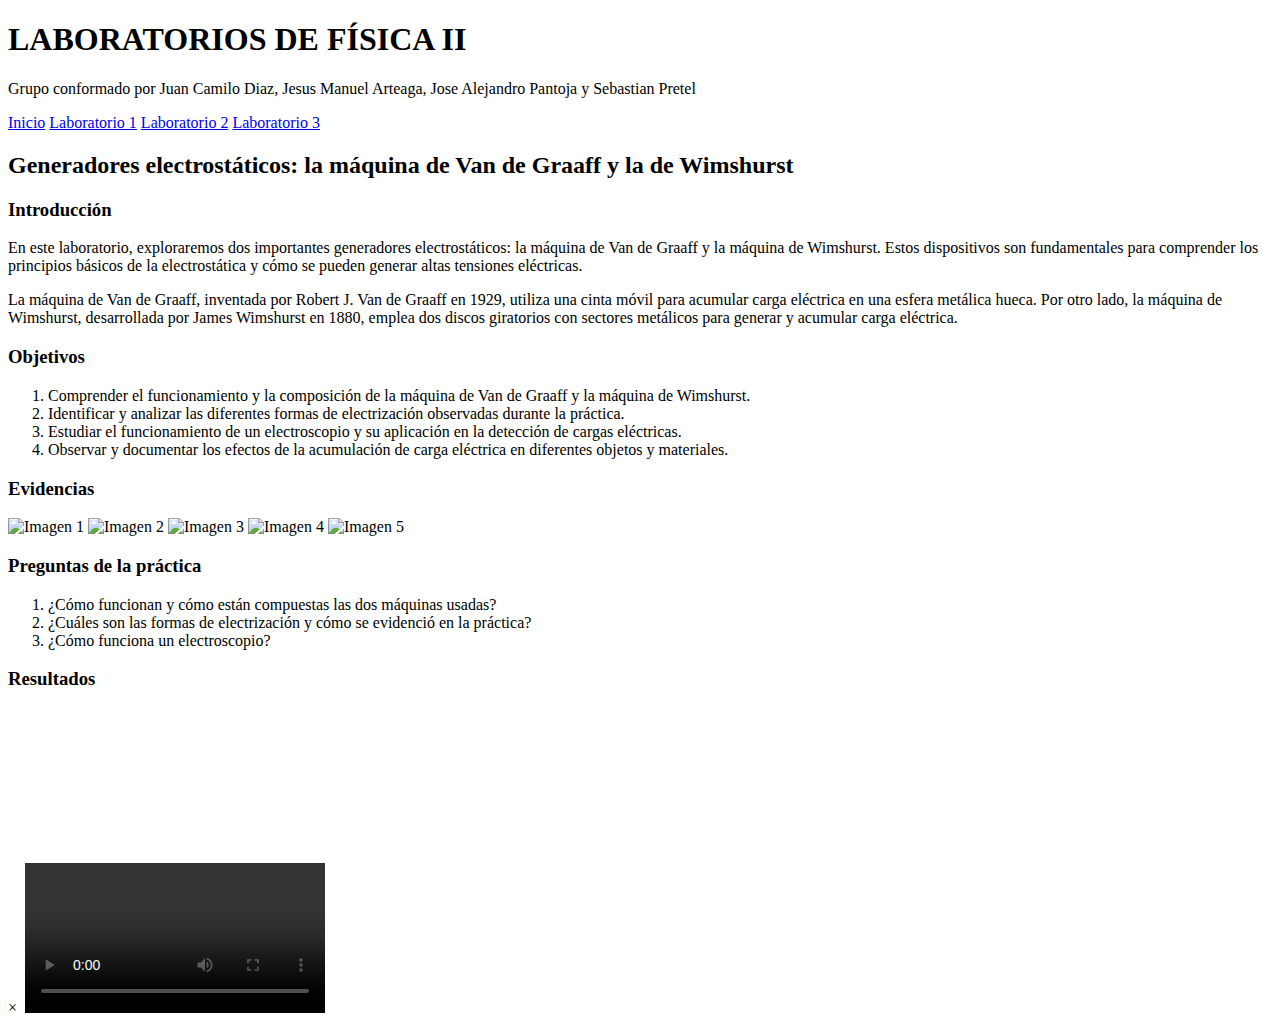
==== lab1.html @ 963195eb "Add files via upload" ====
<!DOCTYPE html>
<html lang="es">
<head>
    <meta charset="UTF-8">
    <meta name="viewport" content="width=device-width, initial-scale=1.0">
    <title>Laboratorio 1 - LABORATORIOS DE FÍSICA II</title>
    <link rel="stylesheet" href="css/style.css">
    <link rel="stylesheet" href="css/animations.css">
</head>
<body>
    <header>
        <h1 class="animate-title">LABORATORIOS DE FÍSICA II</h1>
        <p class="animate-subtitle">Grupo conformado por Juan Camilo Diaz, Jesus Manuel Arteaga, Jose Alejandro Pantoja y Sebastian Pretel</p>
    </header>
    <nav>
        <a href="index.html">Inicio</a>
        <a href="lab1.html" class="active">Laboratorio 1</a>
        <a href="lab2.html">Laboratorio 2</a>
        <a href="lab3.html">Laboratorio 3</a>
    </nav>
    <main>
        <section>
            <h2>Generadores electrostáticos: la máquina de Van de Graaff y la de Wimshurst</h2>
            
            <h3>Introducción</h3>
            <p>En este laboratorio, exploraremos dos importantes generadores electrostáticos: la máquina de Van de Graaff y la máquina de Wimshurst. Estos dispositivos son fundamentales para comprender los principios básicos de la electrostática y cómo se pueden generar altas tensiones eléctricas.</p>
            <p>La máquina de Van de Graaff, inventada por Robert J. Van de Graaff en 1929, utiliza una cinta móvil para acumular carga eléctrica en una esfera metálica hueca. Por otro lado, la máquina de Wimshurst, desarrollada por James Wimshurst en 1880, emplea dos discos giratorios con sectores metálicos para generar y acumular carga eléctrica.</p>
            
            <h3>Objetivos</h3>
            <ol>
                <li>Comprender el funcionamiento y la composición de la máquina de Van de Graaff y la máquina de Wimshurst.</li>
                <li>Identificar y analizar las diferentes formas de electrización observadas durante la práctica.</li>
                <li>Estudiar el funcionamiento de un electroscopio y su aplicación en la detección de cargas eléctricas.</li>
                <li>Observar y documentar los efectos de la acumulación de carga eléctrica en diferentes objetos y materiales.</li>
            </ol>

            <h3>Evidencias</h3>
            <div class="image-gallery">
                <img src="evidencias/LAB1/1.jpg" alt="Imagen 1" class="zoomable">
                <img src="evidencias/LAB1/2.jpg" alt="Imagen 2" class="zoomable">
                <img src="evidencias/LAB1/3.jpg" alt="Imagen 3" class="zoomable">
                <img src="evidencias/LAB1/4.jpg" alt="Imagen 4" class="zoomable">
                <img src="evidencias/LAB1/5.jpg" alt="Imagen 5" class="zoomable">
            </div>
            
            <h3>Preguntas de la práctica</h3>
            <ol>
                <li>¿Cómo funcionan y cómo están compuestas las dos máquinas usadas?</li>
                <li>¿Cuáles son las formas de electrización y cómo se evidenció en la práctica?</li>
                <li>¿Cómo funciona un electroscopio?</li>
            </ol>
            
            <h3>Resultados</h3>
            <iframe src="https://www.youtube.com/embed/N-y0kt7g6to" frameborder="0" allowfullscreen></iframe>
        </section>
    </main>

    <!-- Modal for Zoom -->
    <div id="zoom-modal" class="modal">
        <span class="close">&times;</span>
        <img class="modal-content" id="zoomed-image">
        <video class="modal-content" id="zoomed-video" controls></video>
    </div>

    <script src="js/main.js"></script>
    <script src="js/zoom.js"></script>
</body>
</html>
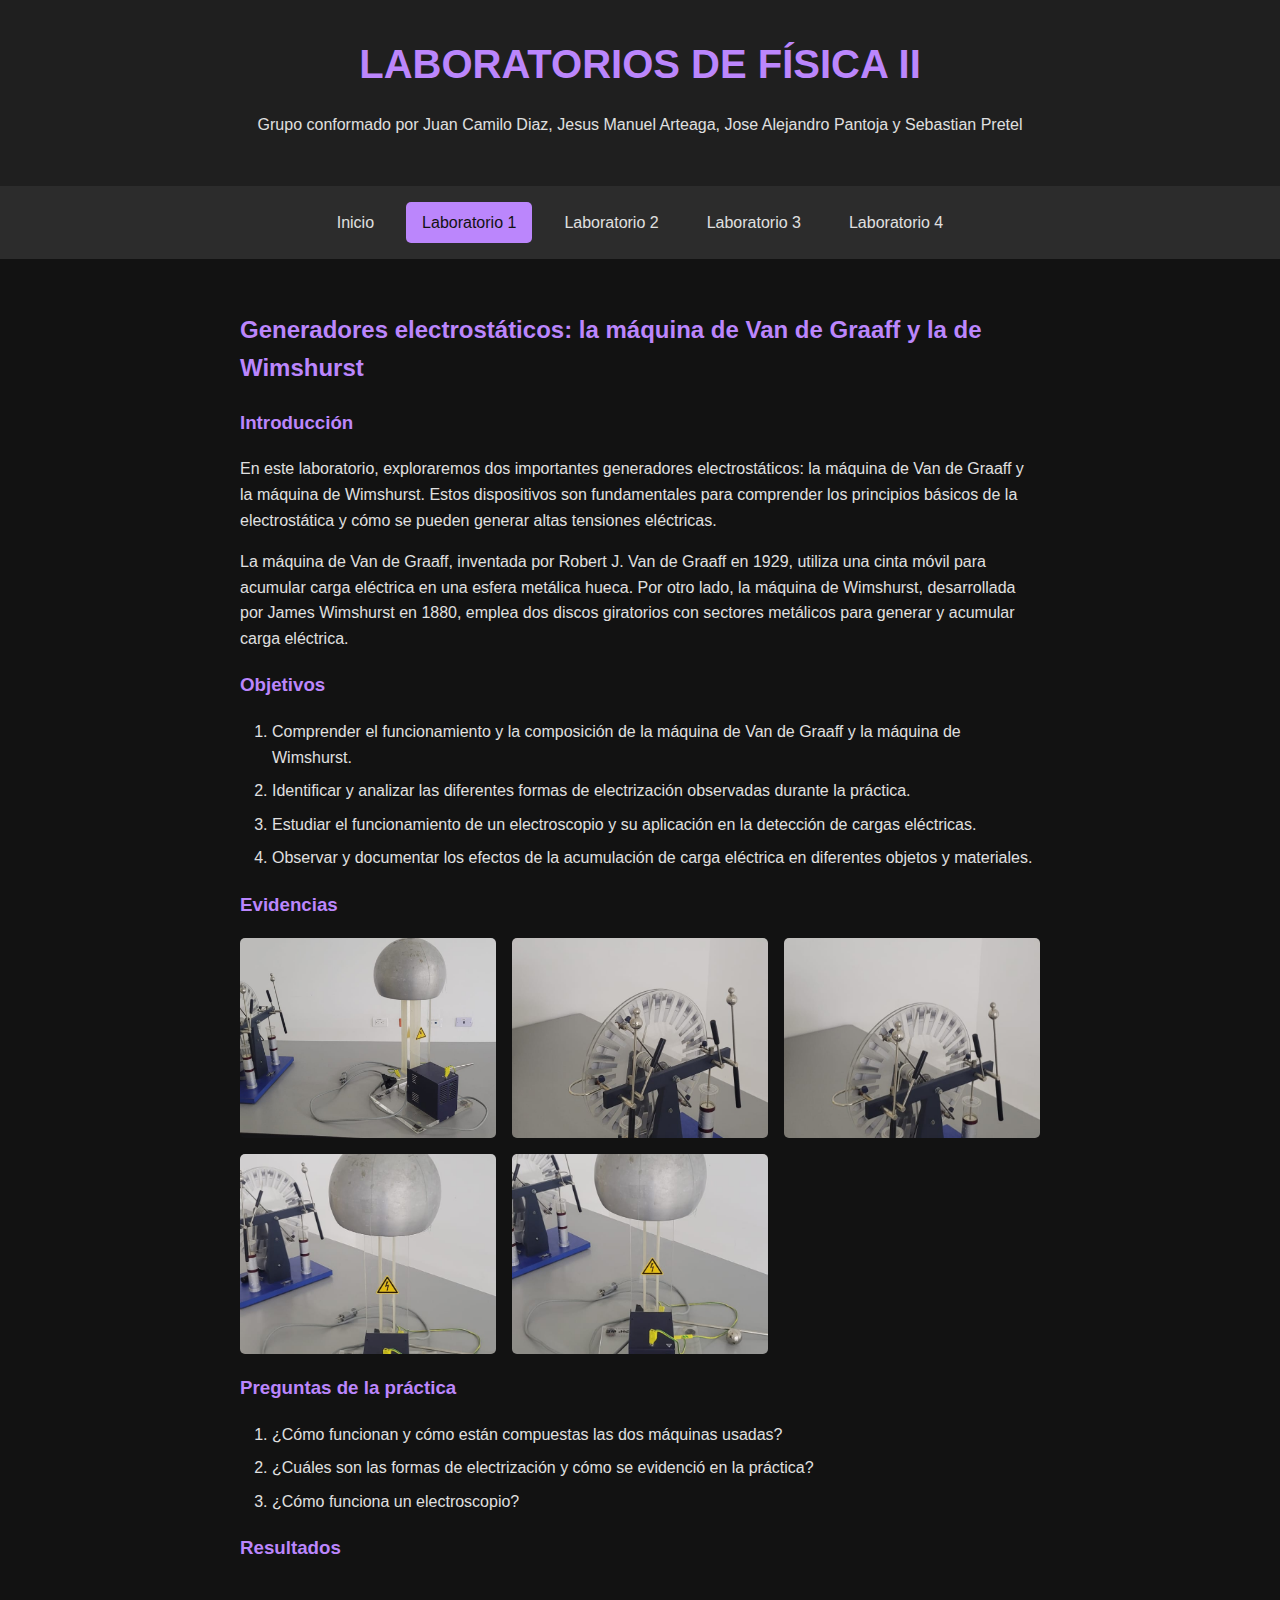
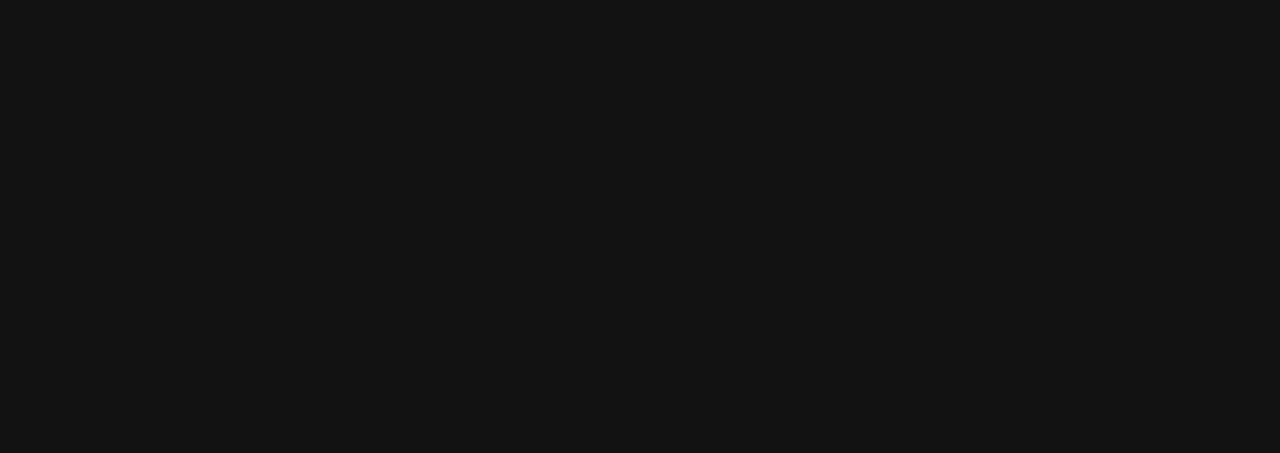
==== commit 810f33bf: "Update lab1.html" ====
--- a/lab1.html
+++ b/lab1.html
@@ -17,6 +17,7 @@
         <a href="lab1.html" class="active">Laboratorio 1</a>
         <a href="lab2.html">Laboratorio 2</a>
         <a href="lab3.html">Laboratorio 3</a>
+        <a href="lab4.html">Laboratorio 4</a>
     </nav>
     <main>
         <section>
@@ -65,4 +66,4 @@
     <script src="js/main.js"></script>
     <script src="js/zoom.js"></script>
 </body>
-</html>+</html>
--- a/css/style.css
+++ b/css/style.css
@@ -0,0 +1,120 @@
+:root {
+    --bg-color: #121212;
+    --text-color: #e0e0e0;
+    --accent-color: #bb86fc;
+    --header-bg: #1f1f1f;
+    --nav-bg: #2c2c2c;
+}
+
+body {
+    font-family: 'Arial', sans-serif;
+    background-color: var(--bg-color);
+    color: var(--text-color);
+    margin: 0;
+    padding: 0;
+    line-height: 1.6;
+}
+
+header {
+    background-color: var(--header-bg);
+    padding: 2rem;
+    text-align: center;
+}
+
+h1 {
+    margin: 0;
+    font-size: 2.5rem;
+    color: var(--accent-color);
+}
+
+nav {
+    background-color: var(--nav-bg);
+    padding: 1rem;
+    display: flex;
+    justify-content: center;
+}
+
+nav a {
+    color: var(--text-color);
+    text-decoration: none;
+    padding: 0.5rem 1rem;
+    margin: 0 0.5rem;
+    border-radius: 5px;
+    transition: background-color 0.3s ease;
+}
+
+nav a:hover, nav a.active {
+    background-color: var(--accent-color);
+    color: var(--bg-color);
+}
+
+main {
+    padding: 2rem;
+    max-width: 800px;
+    margin: 0 auto;
+}
+
+h2, h3 {
+    color: var(--accent-color);
+}
+
+.image-gallery, .video-gallery {
+    display: grid;
+    grid-template-columns: repeat(auto-fit, minmax(200px, 1fr));
+    gap: 1rem;
+    margin: 1rem 0;
+}
+
+.image-gallery img, .video-gallery video {
+    width: 100%;
+    height: 200px;
+    object-fit: cover;
+    border-radius: 5px;
+    transition: transform 0.3s ease;
+}
+
+.image-gallery img:hover, .video-gallery video:hover {
+    transform: scale(1.05);
+}
+
+iframe {
+    width: 100%;
+    height: 400px;
+    border: none;
+    border-radius: 5px;
+    margin: 1rem 0;
+}
+
+ul, ol {
+    padding-left: 2rem;
+}
+
+li {
+    margin-bottom: 0.5rem;
+}
+.modal {
+    display: none; /* Hidden by default */
+    position: fixed; /* Stay in place */
+    z-index: 1000; /* Sit on top */
+    left: 0;
+    top: 0;
+    width: 100%; /* Full width */
+    height: 100%; /* Full height */
+    overflow: auto; /* Enable scroll if needed */
+    background-color: rgba(0,0,0,0.9); /* Black w/ opacity */
+}
+
+.modal-content {
+    margin: auto;
+    display: block;
+    width: auto;
+    max-width: 90%;
+}
+
+.close {
+    position: absolute;
+    top: 15px;
+    right: 35px;
+    color: #fff;
+    font-size: 40px;
+}--- a/css/animations.css
+++ b/css/animations.css
@@ -0,0 +1,23 @@
+@keyframes fadeIn {
+    from { opacity: 0; }
+    to { opacity: 1; }
+}
+
+@keyframes slideIn {
+    from { transform: translateY(-50px); opacity: 0; }
+    to { transform: translateY(0); opacity: 1; }
+}
+
+.animate-title {
+    animation: fadeIn 1s ease-out, slideIn 1s ease-out;
+}
+
+.animate-subtitle {
+    animation: fadeIn 1s ease-out 0.5s, slideIn 1s ease-out 0.5s;
+    animation-fill-mode: both;
+}
+
+.animate-content {
+    animation: fadeIn 1s ease-out 1s;
+    animation-fill-mode: both;
+}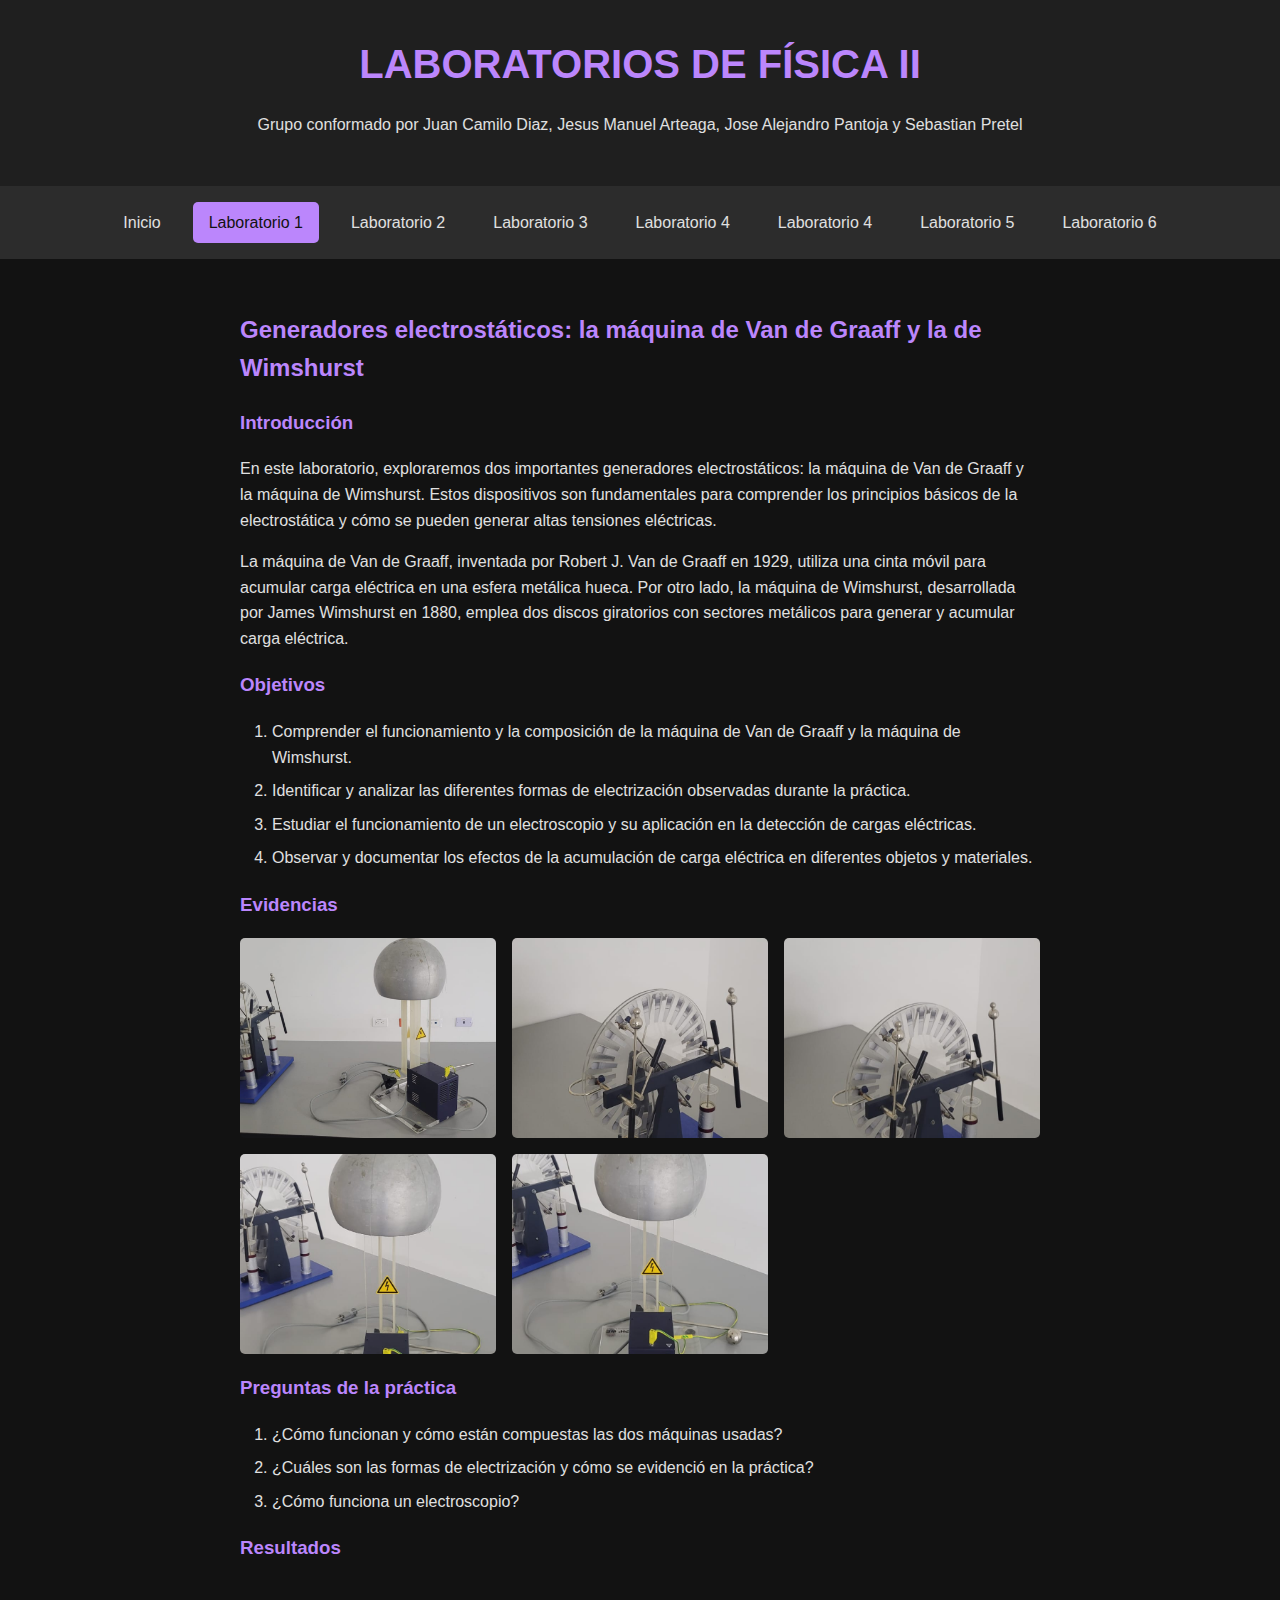
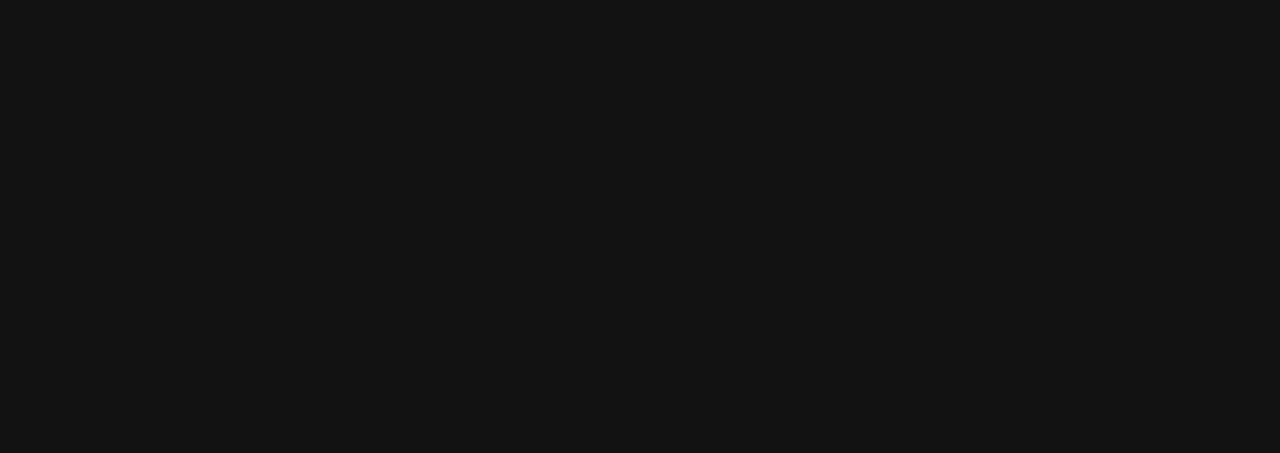
==== commit 2e428249: "Update lab1.html" ====
--- a/lab1.html
+++ b/lab1.html
@@ -18,6 +18,9 @@
         <a href="lab2.html">Laboratorio 2</a>
         <a href="lab3.html">Laboratorio 3</a>
         <a href="lab4.html">Laboratorio 4</a>
+        <a href="lab4.html">Laboratorio 4</a>
+        <a href="lab5.html">Laboratorio 5</a>
+        <a href="lab5.html">Laboratorio 6</a>
     </nav>
     <main>
         <section>
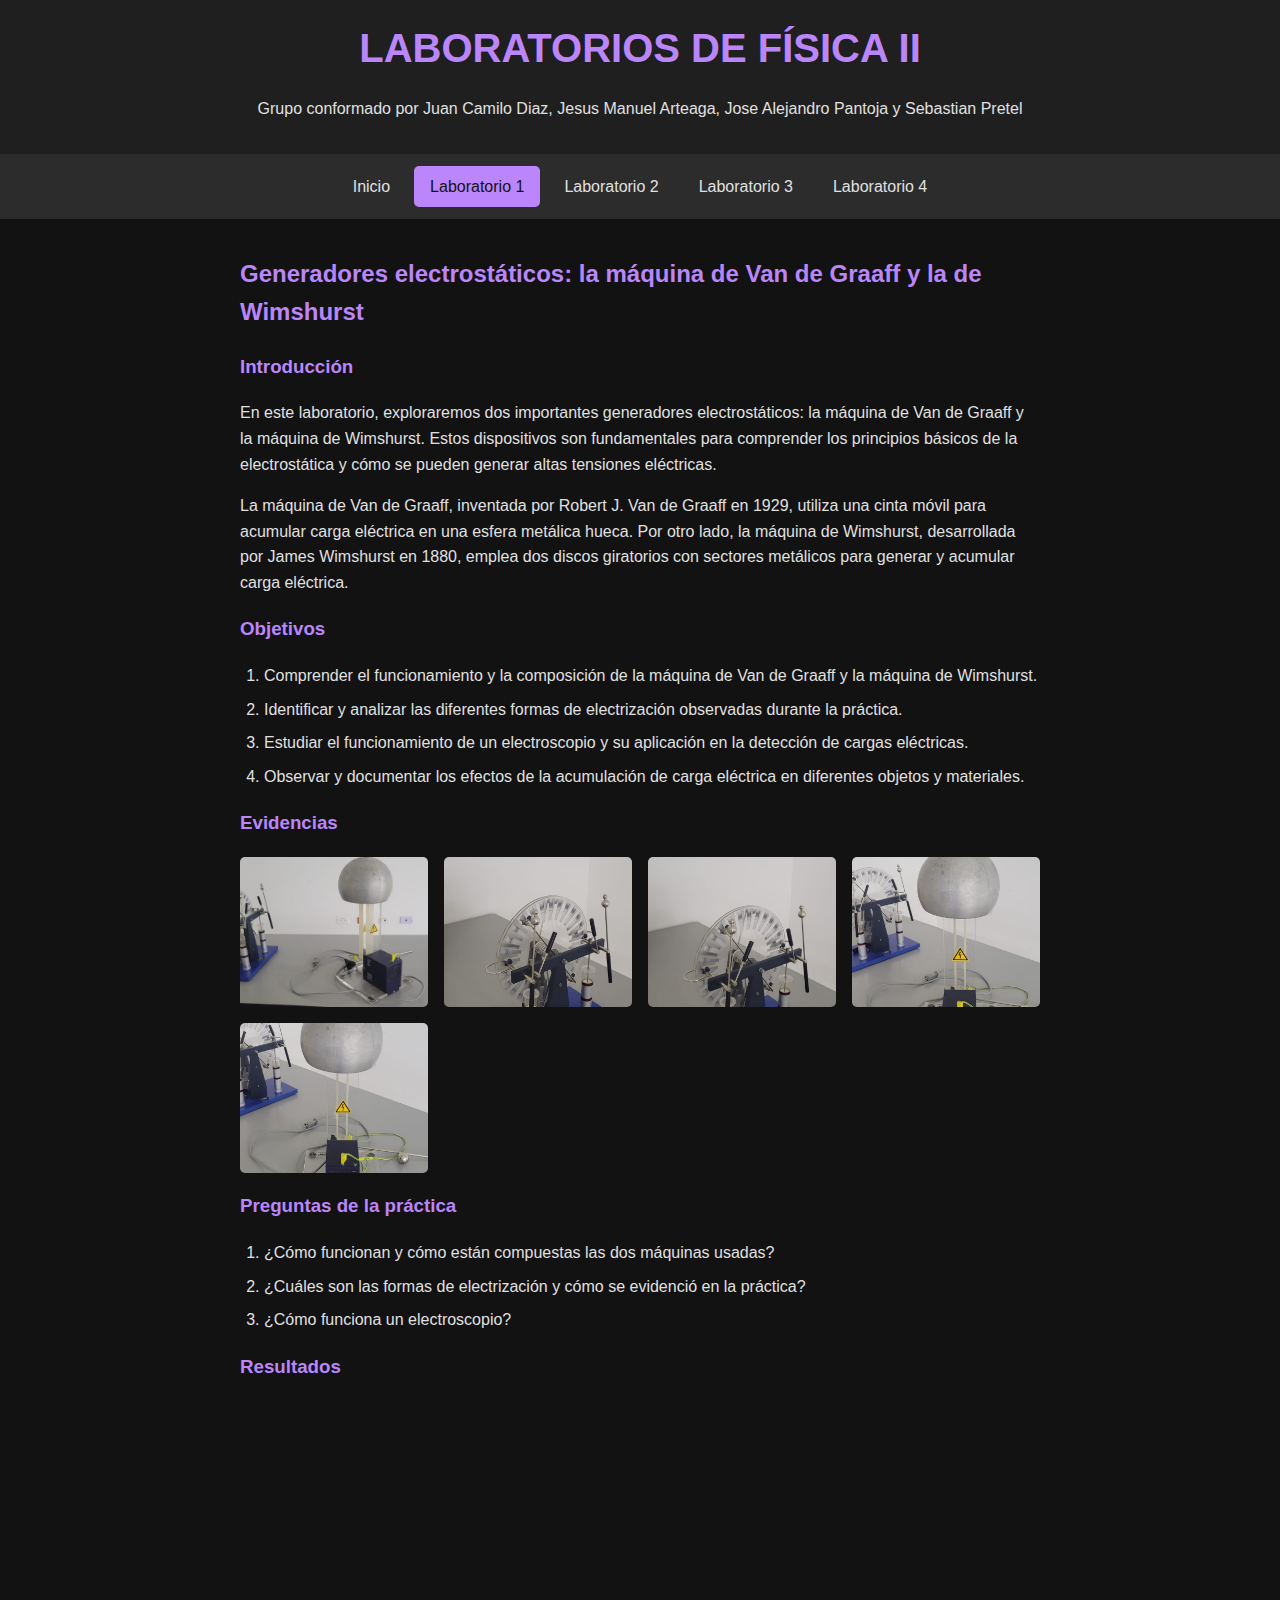
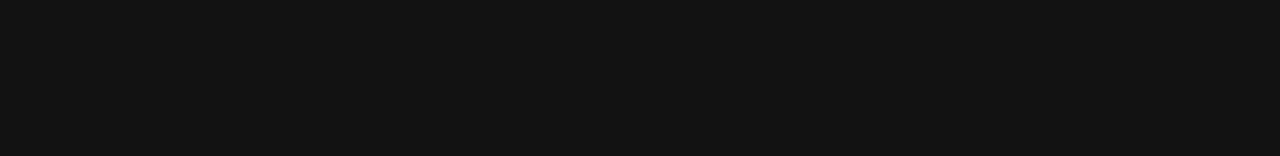
==== commit a1746a80: "ACTUALIZACION [MENU DE HAMBURGUESA]" ====
--- a/lab1.html
+++ b/lab1.html
@@ -18,10 +18,11 @@
         <a href="lab2.html">Laboratorio 2</a>
         <a href="lab3.html">Laboratorio 3</a>
         <a href="lab4.html">Laboratorio 4</a>
-        <a href="lab4.html">Laboratorio 4</a>
-        <a href="lab5.html">Laboratorio 5</a>
-        <a href="lab5.html">Laboratorio 6</a>
     </nav>
+
+    <!-- Botón de menú hamburguesa -->
+    <button id="menu-toggle" aria-label="Toggle menu">☰</button>
+
     <main>
         <section>
             <h2>Generadores electrostáticos: la máquina de Van de Graaff y la de Wimshurst</h2>
@@ -69,4 +70,4 @@
     <script src="js/main.js"></script>
     <script src="js/zoom.js"></script>
 </body>
-</html>
+</html>--- a/css/style.css
+++ b/css/style.css
@@ -17,7 +17,7 @@
 
 header {
     background-color: var(--header-bg);
-    padding: 2rem;
+    padding: 1rem;
     text-align: center;
 }
 
@@ -29,16 +29,17 @@
 
 nav {
     background-color: var(--nav-bg);
-    padding: 1rem;
+    padding: 0.5rem;
     display: flex;
     justify-content: center;
+    flex-wrap: wrap;
 }
 
 nav a {
     color: var(--text-color);
     text-decoration: none;
     padding: 0.5rem 1rem;
-    margin: 0 0.5rem;
+    margin: 0.25rem;
     border-radius: 5px;
     transition: background-color 0.3s ease;
 }
@@ -49,7 +50,7 @@
 }
 
 main {
-    padding: 2rem;
+    padding: 1rem;
     max-width: 800px;
     margin: 0 auto;
 }
@@ -60,14 +61,14 @@
 
 .image-gallery, .video-gallery {
     display: grid;
-    grid-template-columns: repeat(auto-fit, minmax(200px, 1fr));
+    grid-template-columns: repeat(auto-fit, minmax(150px, 1fr));
     gap: 1rem;
     margin: 1rem 0;
 }
 
 .image-gallery img, .video-gallery video {
     width: 100%;
-    height: 200px;
+    height: 150px;
     object-fit: cover;
     border-radius: 5px;
     transition: transform 0.3s ease;
@@ -79,29 +80,30 @@
 
 iframe {
     width: 100%;
-    height: 400px;
+    height: 300px;
     border: none;
     border-radius: 5px;
     margin: 1rem 0;
 }
 
 ul, ol {
-    padding-left: 2rem;
+    padding-left: 1.5rem;
 }
 
 li {
     margin-bottom: 0.5rem;
 }
+
 .modal {
-    display: none; /* Hidden by default */
-    position: fixed; /* Stay in place */
-    z-index: 1000; /* Sit on top */
+    display: none;
+    position: fixed;
+    z-index: 1000;
     left: 0;
     top: 0;
-    width: 100%; /* Full width */
-    height: 100%; /* Full height */
-    overflow: auto; /* Enable scroll if needed */
-    background-color: rgba(0,0,0,0.9); /* Black w/ opacity */
+    width: 100%;
+    height: 100%;
+    overflow: auto;
+    background-color: rgba(0,0,0,0.9);
 }
 
 .modal-content {
@@ -109,6 +111,7 @@
     display: block;
     width: auto;
     max-width: 90%;
+    max-height: 90vh;
 }
 
 .close {
@@ -117,4 +120,63 @@
     right: 35px;
     color: #fff;
     font-size: 40px;
+    cursor: pointer;
+}
+
+#menu-toggle {
+    display: none;
+    background: none;
+    border: none;
+    font-size: 30px;
+    cursor: pointer;
+    color: var(--text-color);
+}
+
+@media screen and (max-width: 600px) {
+    h1 {
+        font-size: 1.8rem;
+    }
+
+    header p {
+        font-size: 0.9rem;
+    }
+
+    #menu-toggle {
+        display: block;
+        position: absolute;
+        top: 1rem;
+        right: 1rem;
+    }
+
+    nav {
+        display: none;
+        flex-direction: column;
+        align-items: center;
+    }
+
+    nav.show {
+        display: flex;
+    }
+
+    nav a {
+        width: 100%;
+        text-align: center;
+        margin: 0.25rem 0;
+    }
+
+    main {
+        padding: 1rem;
+    }
+
+    .image-gallery, .video-gallery {
+        grid-template-columns: repeat(auto-fit, minmax(120px, 1fr));
+    }
+
+    .image-gallery img, .video-gallery video {
+        height: 120px;
+    }
+
+    iframe {
+        height: 200px;
+    }
 }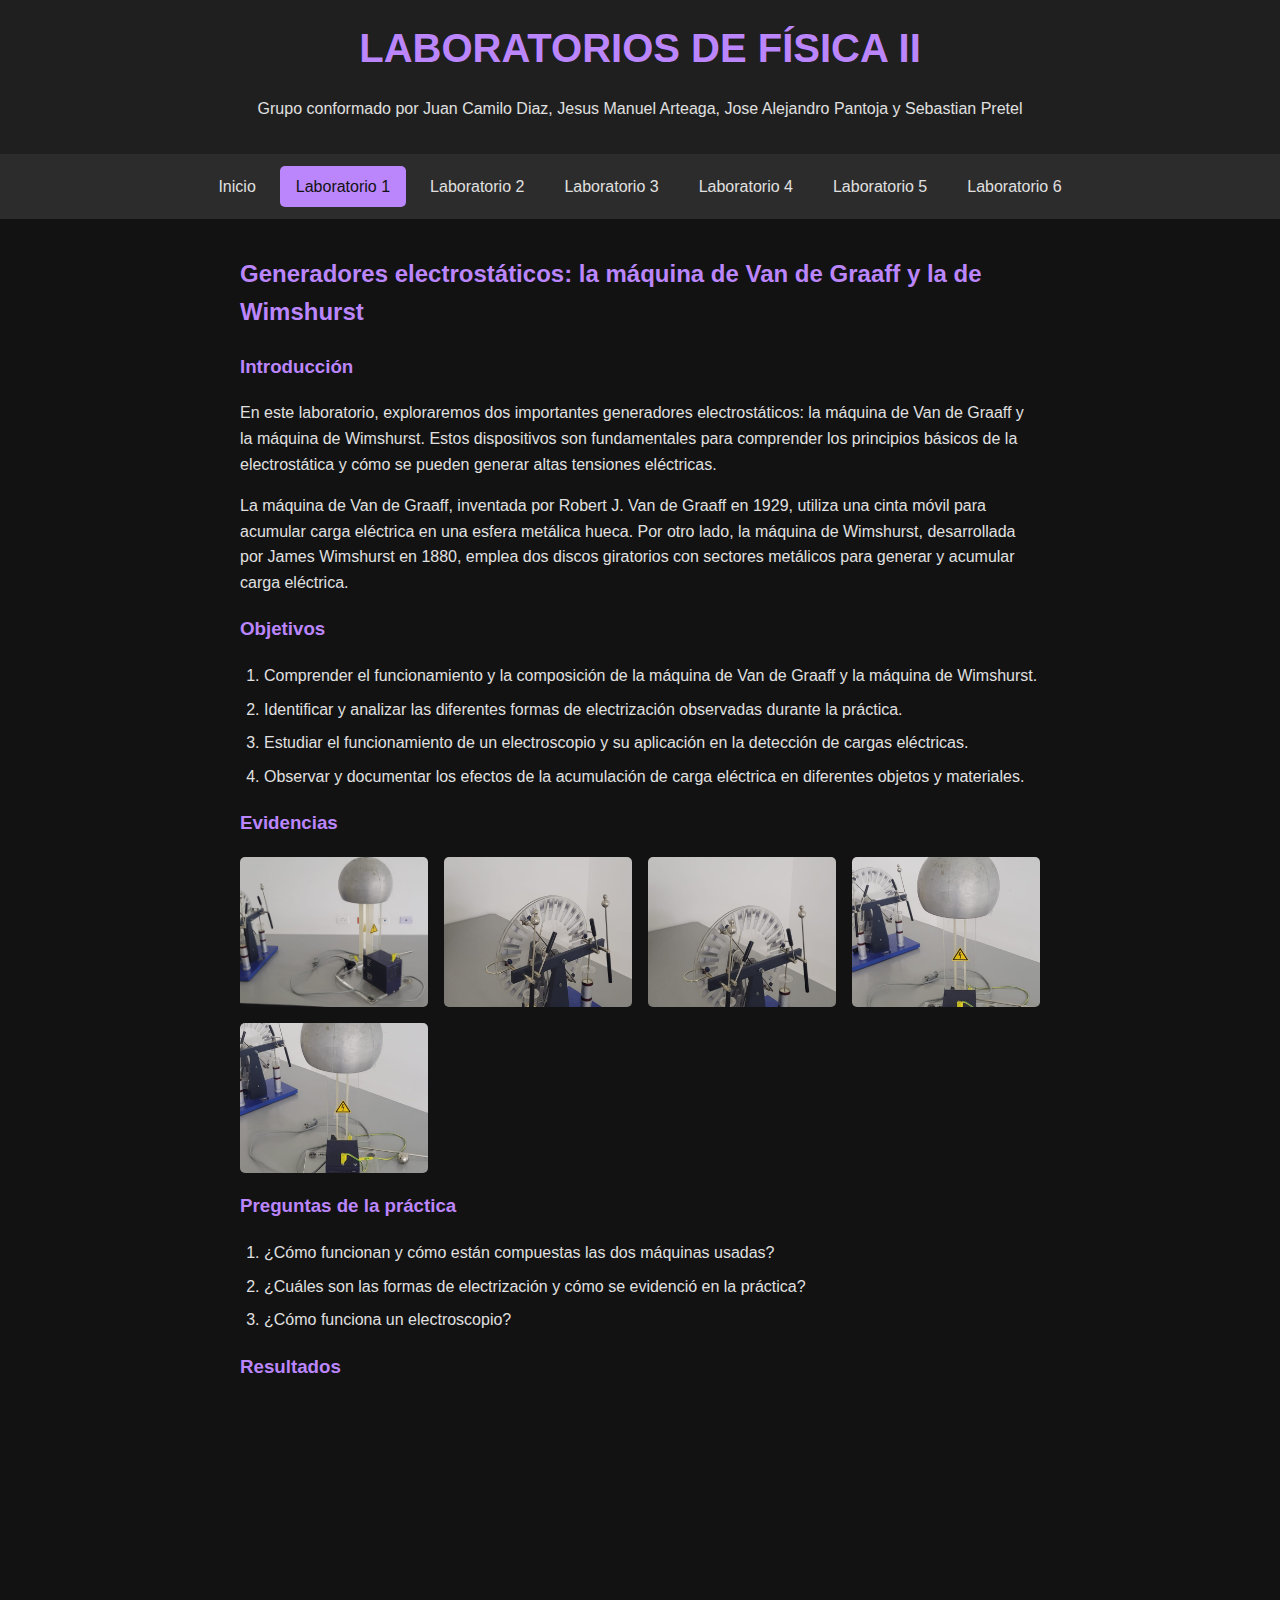
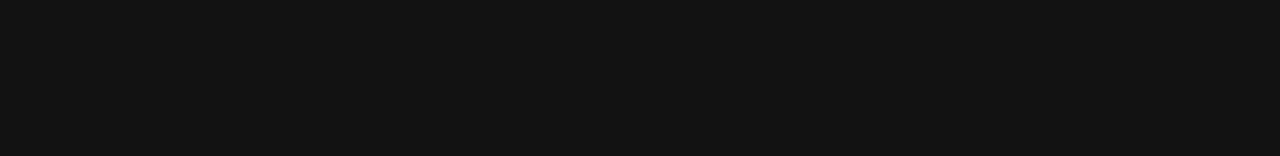
==== commit 2d7a083b: "Ahora si wpp" ====
--- a/lab1.html
+++ b/lab1.html
@@ -12,16 +12,19 @@
         <h1 class="animate-title">LABORATORIOS DE FÍSICA II</h1>
         <p class="animate-subtitle">Grupo conformado por Juan Camilo Diaz, Jesus Manuel Arteaga, Jose Alejandro Pantoja y Sebastian Pretel</p>
     </header>
+
+ <!-- Botón de menú hamburguesa -->
+    <button id="menu-toggle" aria-label="Toggle menu">☰</button>
+
     <nav>
         <a href="index.html">Inicio</a>
         <a href="lab1.html" class="active">Laboratorio 1</a>
         <a href="lab2.html">Laboratorio 2</a>
         <a href="lab3.html">Laboratorio 3</a>
         <a href="lab4.html">Laboratorio 4</a>
+        <a href="lab5.html">Laboratorio 5</a>
+        <a href="lab6.html">Laboratorio 6</a>
     </nav>
-
-    <!-- Botón de menú hamburguesa -->
-    <button id="menu-toggle" aria-label="Toggle menu">☰</button>
 
     <main>
         <section>
--- a/css/style.css
+++ b/css/style.css
@@ -19,6 +19,7 @@
     background-color: var(--header-bg);
     padding: 1rem;
     text-align: center;
+    position: relative;
 }
 
 h1 {
@@ -128,13 +129,17 @@
     background: none;
     border: none;
     font-size: 30px;
+    color: var(--text-color);
+    position: absolute;
+    top: 10px;
+    right: 10px;
     cursor: pointer;
-    color: var(--text-color);
 }
 
 @media screen and (max-width: 600px) {
     h1 {
         font-size: 1.8rem;
+        margin-right: 50px; /* Espacio para el botón de menú */
     }
 
     header p {
@@ -143,9 +148,6 @@
 
     #menu-toggle {
         display: block;
-        position: absolute;
-        top: 1rem;
-        right: 1rem;
     }
 
     nav {
@@ -179,4 +181,15 @@
     iframe {
         height: 200px;
     }
+}
+
+/* Ajustes adicionales para pantallas muy pequeñas */
+@media screen and (max-width: 400px) {
+    h1 {
+        font-size: 1.5rem;
+    }
+
+    header p {
+        font-size: 0.8rem;
+    }
 }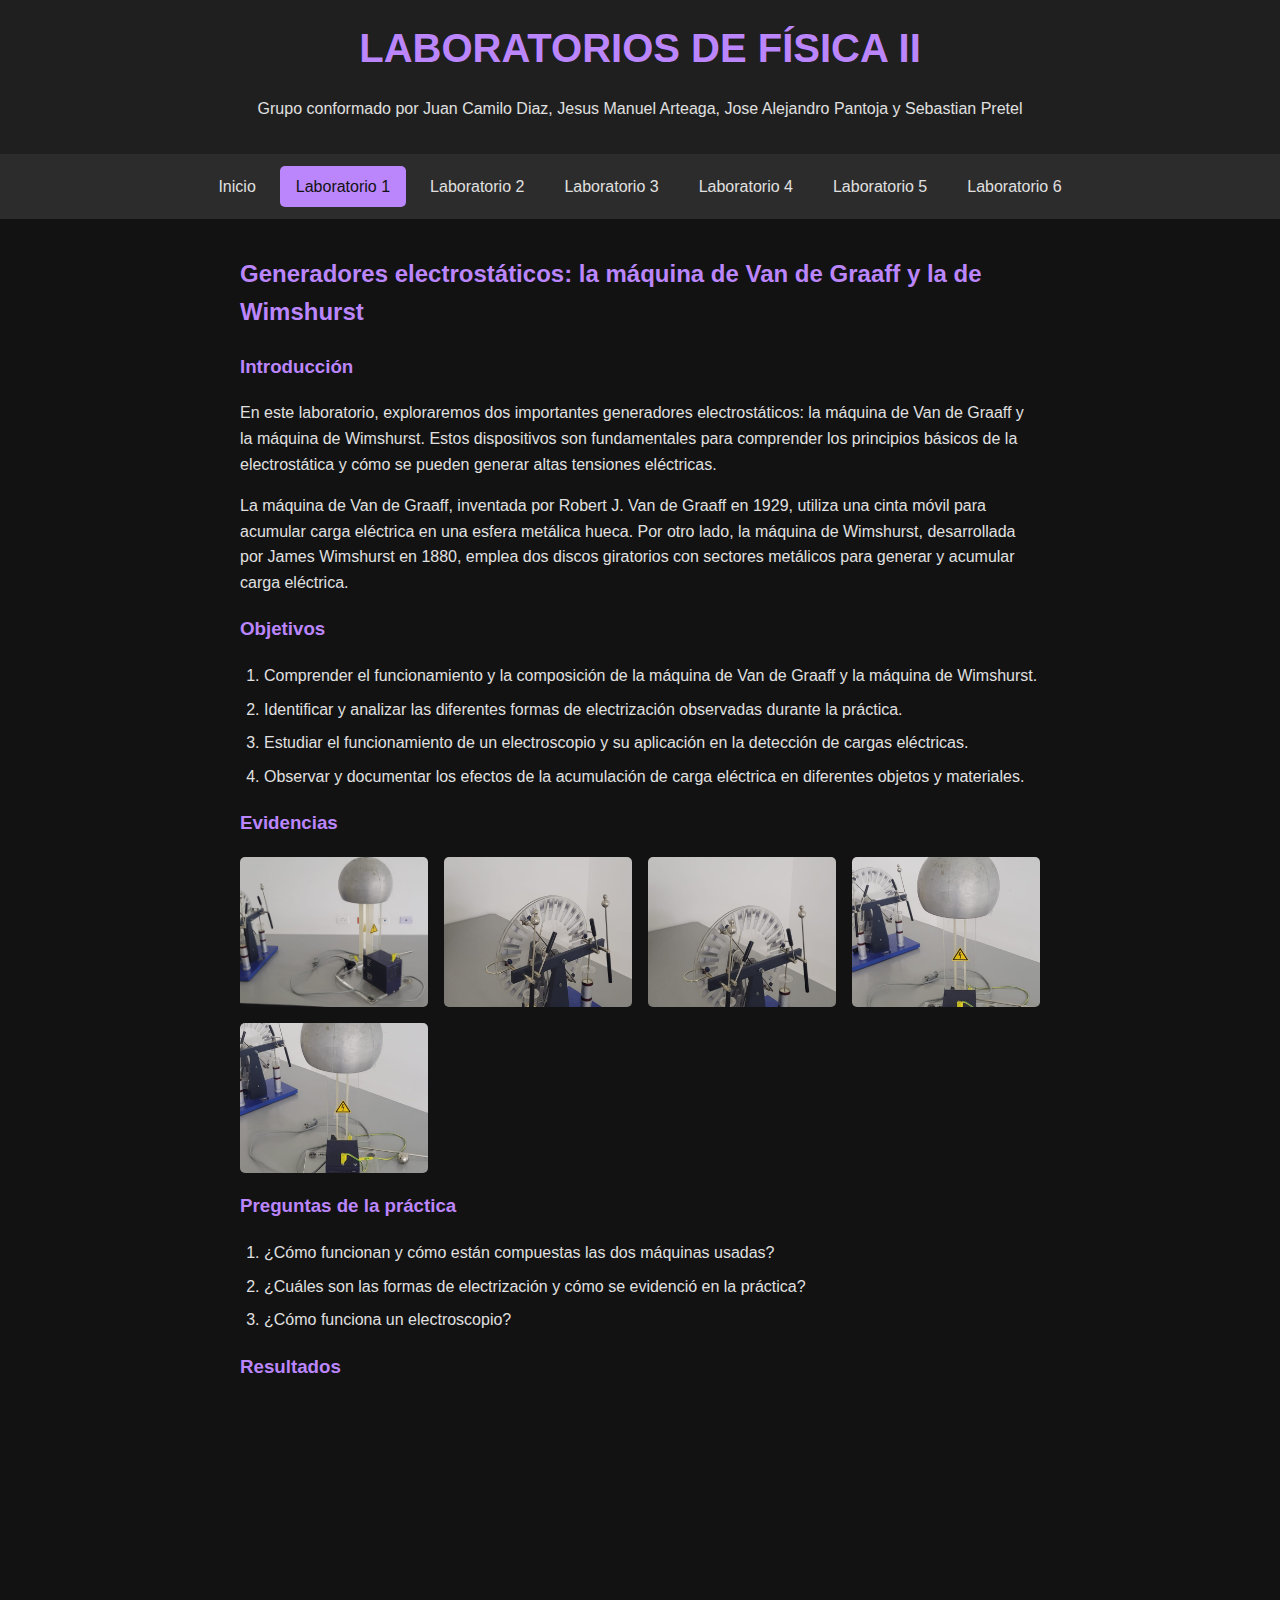
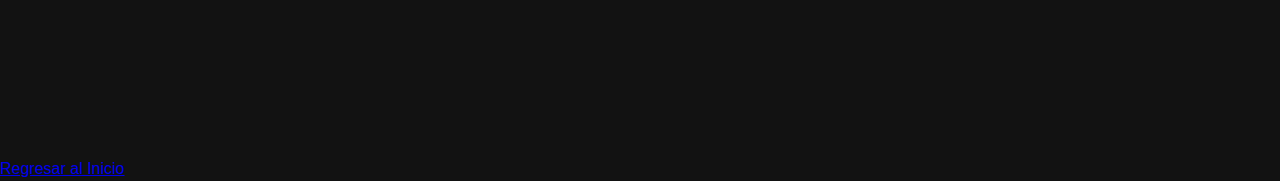
==== commit ed7b1d73: "Update" ====
--- a/lab1.html
+++ b/lab1.html
@@ -70,6 +70,11 @@
         <video class="modal-content" id="zoomed-video" controls></video>
     </div>
 
+     <div class="button-container">
+            <a href="index.html" class="return-button">Regresar al Inicio</a>
+        </div>
+    </main>
+
     <script src="js/main.js"></script>
     <script src="js/zoom.js"></script>
 </body>
--- a/css/style.css
+++ b/css/style.css
@@ -134,9 +134,10 @@
     top: 10px;
     right: 10px;
     cursor: pointer;
-}
-
-@media screen and (max-width: 600px) {
+    z-index: 1000;
+}
+
+@media screen and (max-width: 768px) {
     h1 {
         font-size: 1.8rem;
         margin-right: 50px; /* Espacio para el botón de menú */
@@ -153,7 +154,12 @@
     nav {
         display: none;
         flex-direction: column;
-        align-items: center;
+        position: absolute;
+        top: 60px;
+        left: 0;
+        right: 0;
+        background-color: var(--nav-bg);
+        z-index: 999;
     }
 
     nav.show {
@@ -163,7 +169,13 @@
     nav a {
         width: 100%;
         text-align: center;
-        margin: 0.25rem 0;
+        padding: 1rem;
+        margin: 0;
+        border-bottom: 1px solid rgba(255,255,255,0.1);
+    }
+
+    nav a:last-child {
+        border-bottom: none;
     }
 
     main {
@@ -192,4 +204,14 @@
     header p {
         font-size: 0.8rem;
     }
+}
+
+/* Animaciones */
+@keyframes fadeIn {
+    from { opacity: 0; }
+    to { opacity: 1; }
+}
+
+.animate-content {
+    animation: fadeIn 0.5s ease-in;
 }--- a/css/animations.css
+++ b/css/animations.css
@@ -1,3 +1,4 @@
+/* Animaciones básicas */
 @keyframes fadeIn {
     from { opacity: 0; }
     to { opacity: 1; }
@@ -8,16 +9,124 @@
     to { transform: translateY(0); opacity: 1; }
 }
 
-.animate-title {
-    animation: fadeIn 1s ease-out, slideIn 1s ease-out;
+/* Efecto de pulso */
+@keyframes pulse {
+    0%, 100% { 
+        box-shadow: 0 0 5px rgba(155, 89, 182, 0.5);
+        transform: scale(1);
+    }
+    50% { 
+        box-shadow: 0 0 20px rgba(155, 89, 182, 1);
+        transform: scale(1.05);
+    }
 }
 
+/* Efecto de carga eléctrica */
+@keyframes electricCharge {
+    0% { box-shadow: 0 0 5px rgba(155, 89, 182, 0.5); }
+    50% { box-shadow: 0 0 15px rgba(155, 89, 182, 0.8), 0 0 5px rgba(155, 89, 182, 0.5); }
+    100% { box-shadow: 0 0 5px rgba(155, 89, 182, 0.5); }
+}
+
+/* Efecto de escritura */
+@keyframes typing {
+    from { width: 0; }
+    to { width: 100%; }
+}
+
+@keyframes blink-caret {
+    50% { border-color: transparent; }
+}
+
+/* Animación de título */
+.animate-title {
+    animation: 
+        fadeIn 1s ease-out,
+        slideIn 1s ease-out;
+    display: inline-block;
+}
+
+/* Animación de subtítulo */
 .animate-subtitle {
-    animation: fadeIn 1s ease-out 0.5s, slideIn 1s ease-out 0.5s;
+    animation: 
+        fadeIn 1s ease-out 0.5s,
+        slideIn 1s ease-out 0.5s;
+    animation-fill-mode: both;
+    display: inline-block;
+}
+
+/* Animación de contenido */
+.animate-content {
+    animation: fadeIn 1s ease-out 1s;
     animation-fill-mode: both;
 }
 
-.animate-content {
-    animation: fadeIn 1s ease-out 1s;
-    animation-fill-mode: both;
+/* Efecto de escritura */
+.typing-effect {
+    display: inline-block;
+    overflow: hidden;
+    white-space: nowrap;
+    border-right: 2px solid var(--accent-color);
+    animation: 
+        typing 4s steps(30, end),
+        blink-caret 0.75s step-end infinite;
+}
+
+/* Elementos interactivos */
+.interactive-element {
+    transition: all 0.3s ease;
+}
+
+.interactive-element:hover {
+    animation: pulse 1.5s infinite;
+}
+
+/* Galería de imágenes */
+.image-gallery img {
+    transition: transform 0.3s ease, box-shadow 0.3s ease;
+}
+
+.image-gallery img:hover {
+    transform: scale(1.05);
+    animation: electricCharge 2s infinite;
+}
+
+/* Animación de flotación */
+@keyframes floatAnimation {
+    0%, 100% { transform: translateY(0); }
+    50% { transform: translateY(-10px); }
+}
+
+.float-element {
+    animation: floatAnimation 4s ease-in-out infinite;
+}
+
+/* Animación de rotación */
+@keyframes rotateAnimation {
+    from { transform: rotate(0deg); }
+    to { transform: rotate(360deg); }
+}
+
+.rotate-element {
+    animation: rotateAnimation 10s linear infinite;
+}
+
+/* Animación de ondulación */
+@keyframes waveAnimation {
+    0%, 100% { transform: translateX(0); }
+    50% { transform: translateX(10px); }
+}
+
+.wave-element {
+    animation: waveAnimation 3s ease-in-out infinite;
+}
+
+/* Animación de destello */
+@keyframes flashAnimation {
+    0%, 50%, 100% { opacity: 1; }
+    25%, 75% { opacity: 0.5; }
+}
+
+.flash-element {
+    animation: flashAnimation 2s linear infinite;
 }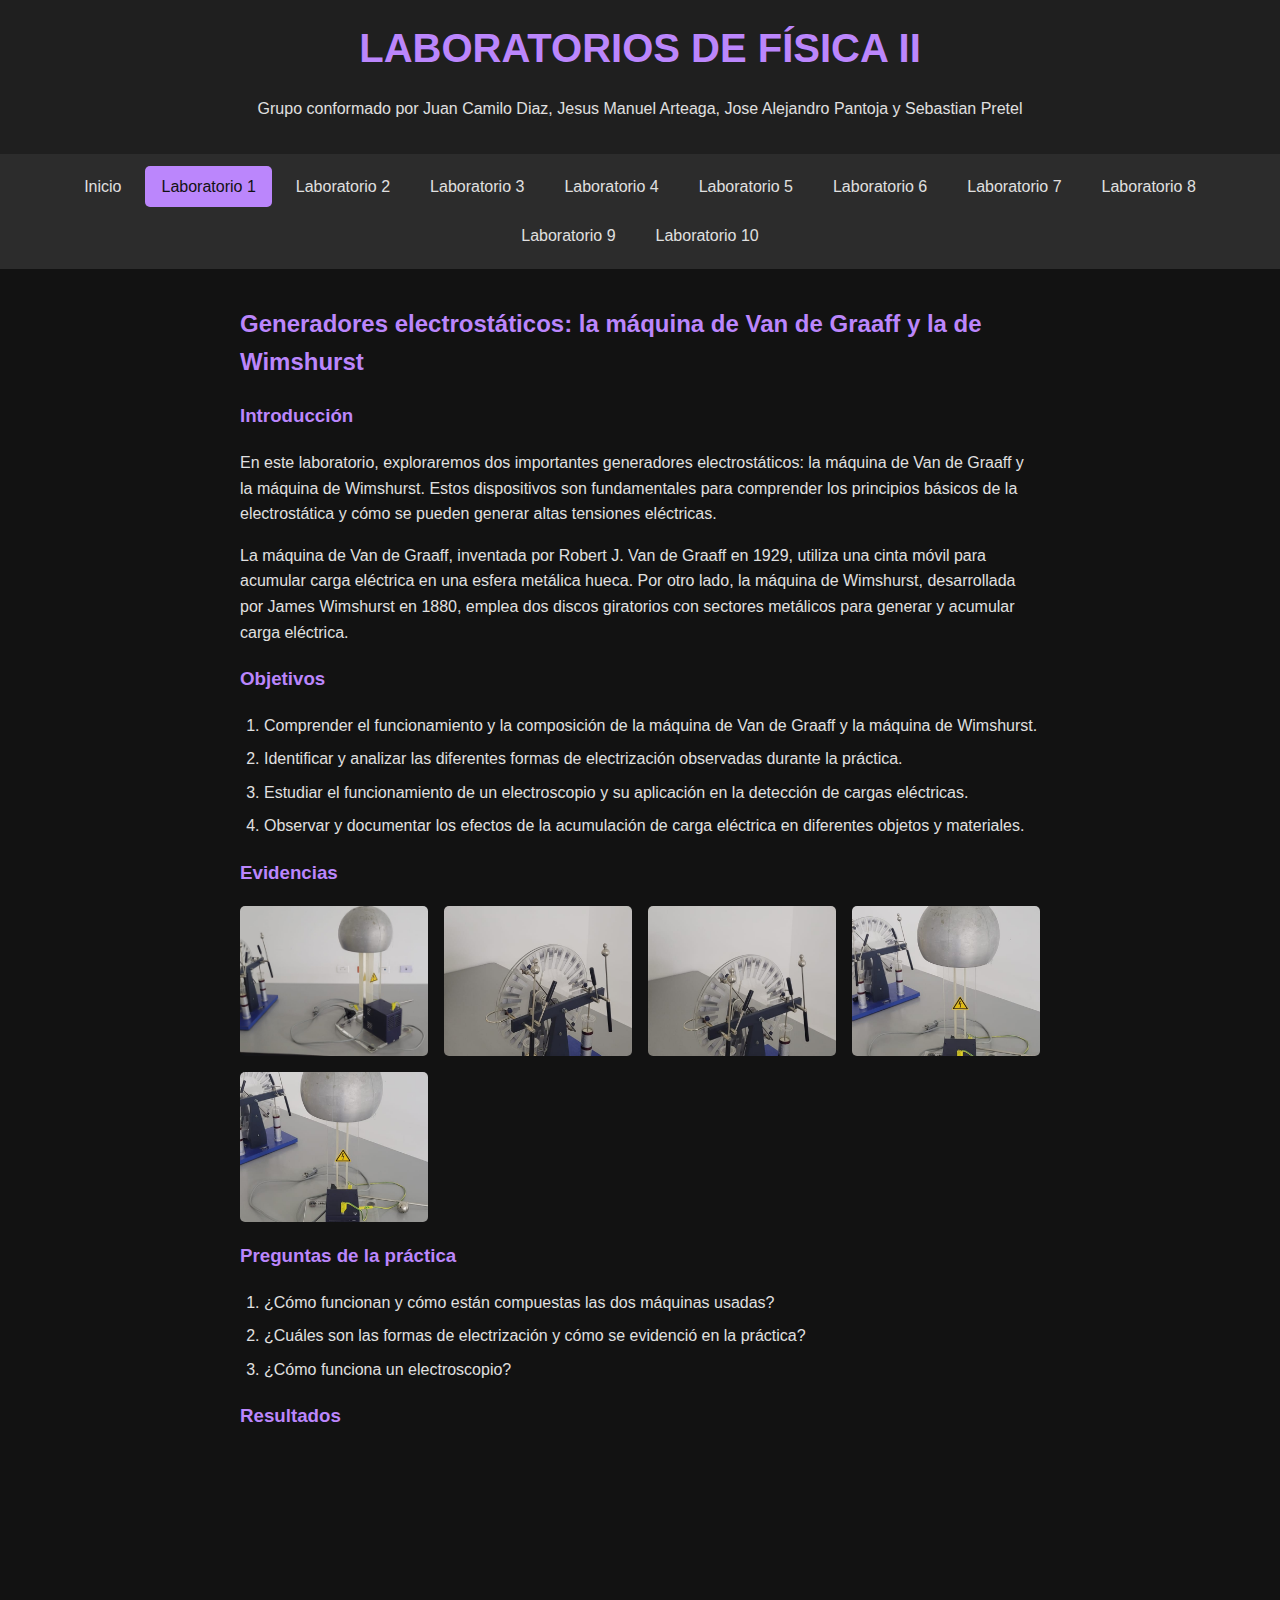
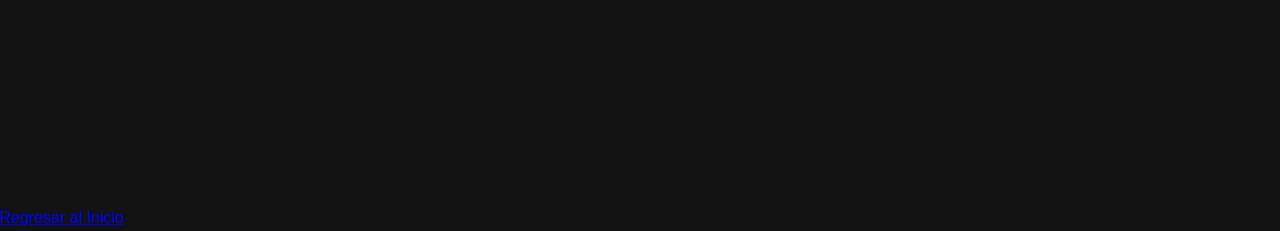
==== commit 0b53c0ac: "Add files via upload" ====
--- a/lab1.html
+++ b/lab1.html
@@ -24,6 +24,10 @@
         <a href="lab4.html">Laboratorio 4</a>
         <a href="lab5.html">Laboratorio 5</a>
         <a href="lab6.html">Laboratorio 6</a>
+        <a href="lab7.html">Laboratorio 7</a>
+        <a href="lab8.html">Laboratorio 8</a>
+        <a href="lab9.html">Laboratorio 9</a>
+        <a href="lab10.html">Laboratorio 10</a>
     </nav>
 
     <main>
@@ -78,4 +82,4 @@
     <script src="js/main.js"></script>
     <script src="js/zoom.js"></script>
 </body>
-</html>+</html>
